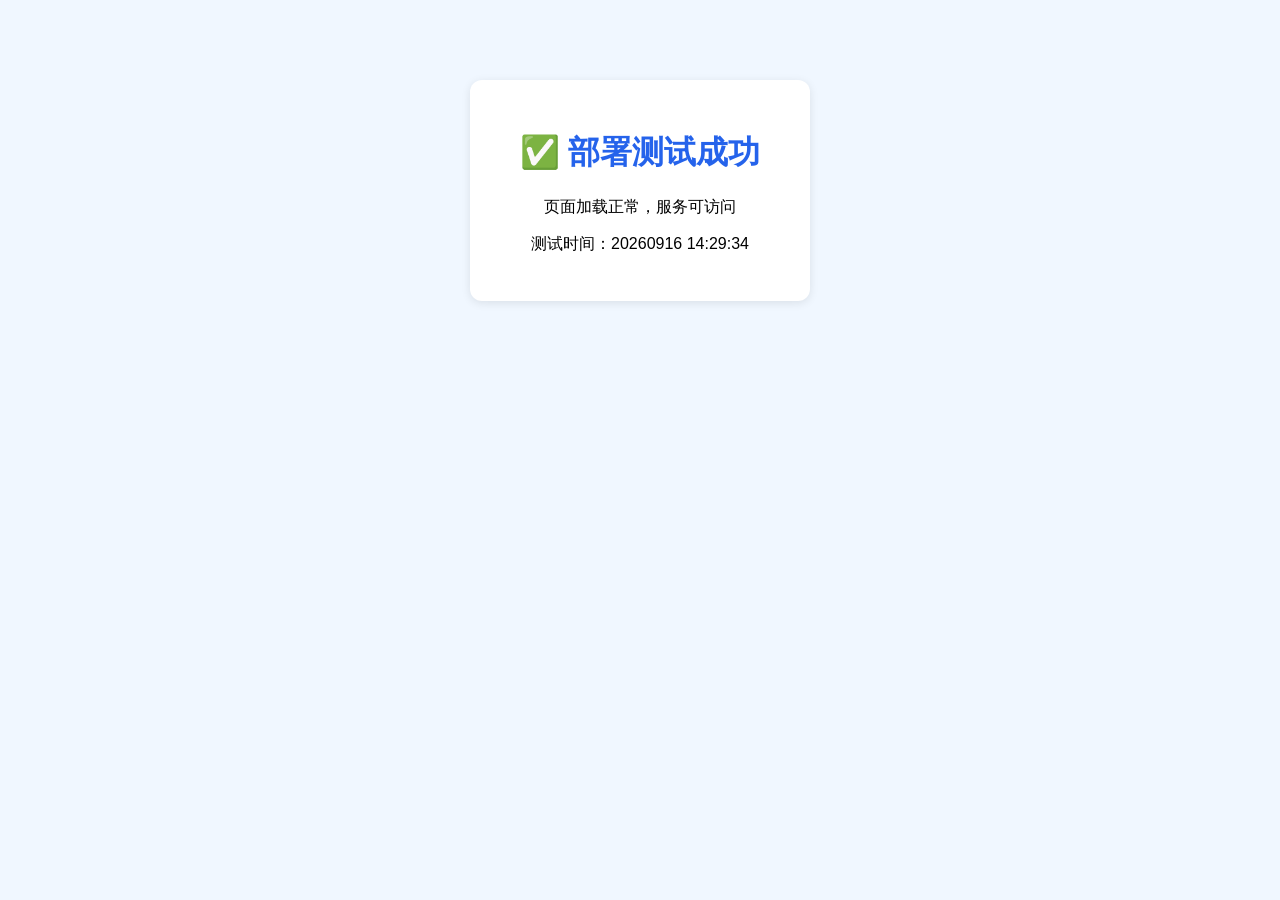
==== index.html @ 960917cb "Rename 新建文本文档.html to index.html" ====
<!DOCTYPE html>
<html lang="zh-CN">
<head>
    <meta charset="UTF-8">
    <title>测试页面</title>
    <style>
        body {
            font-family: sans-serif;
            text-align: center;
            margin-top: 80px;
            background-color: #f0f7ff;
        }
        .box {
            display: inline-block;
            padding: 30px 50px;
            background: #ffffff;
            border-radius: 12px;
            box-shadow: 0 2px 10px #00000018;
        }
        h1 {
            color: #2563eb;
        }
    </style>
</head>
<body>
    <div class="box">
        <h1>✅ 部署测试成功</h1>
        <p>页面加载正常，服务可访问</p>
        <p>测试时间：20260916 14:29:34</p>
    </div>
</body>
</html>
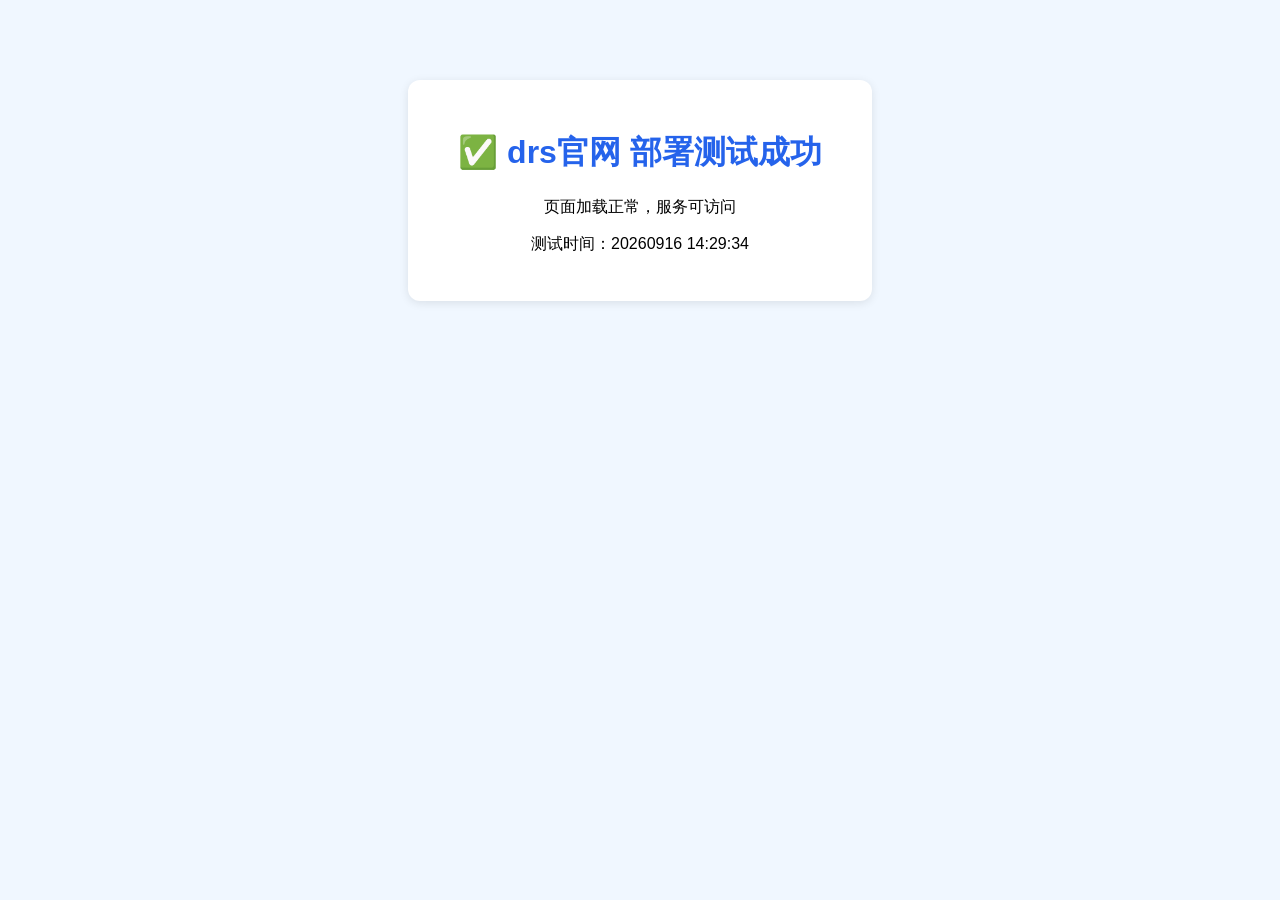
==== commit 22407b7c: "Update title and content for drs官网" ====
--- a/index.html
+++ b/index.html
@@ -2,7 +2,7 @@
 <html lang="zh-CN">
 <head>
     <meta charset="UTF-8">
-    <title>测试页面</title>
+    <title>drs官网</title>
     <style>
         body {
             font-family: sans-serif;
@@ -24,9 +24,10 @@
 </head>
 <body>
     <div class="box">
-        <h1>✅ 部署测试成功</h1>
+        <h1>✅ drs官网 部署测试成功</h1>
         <p>页面加载正常，服务可访问</p>
         <p>测试时间：20260916 14:29:34</p>
     </div>
 </body>
 </html>
+
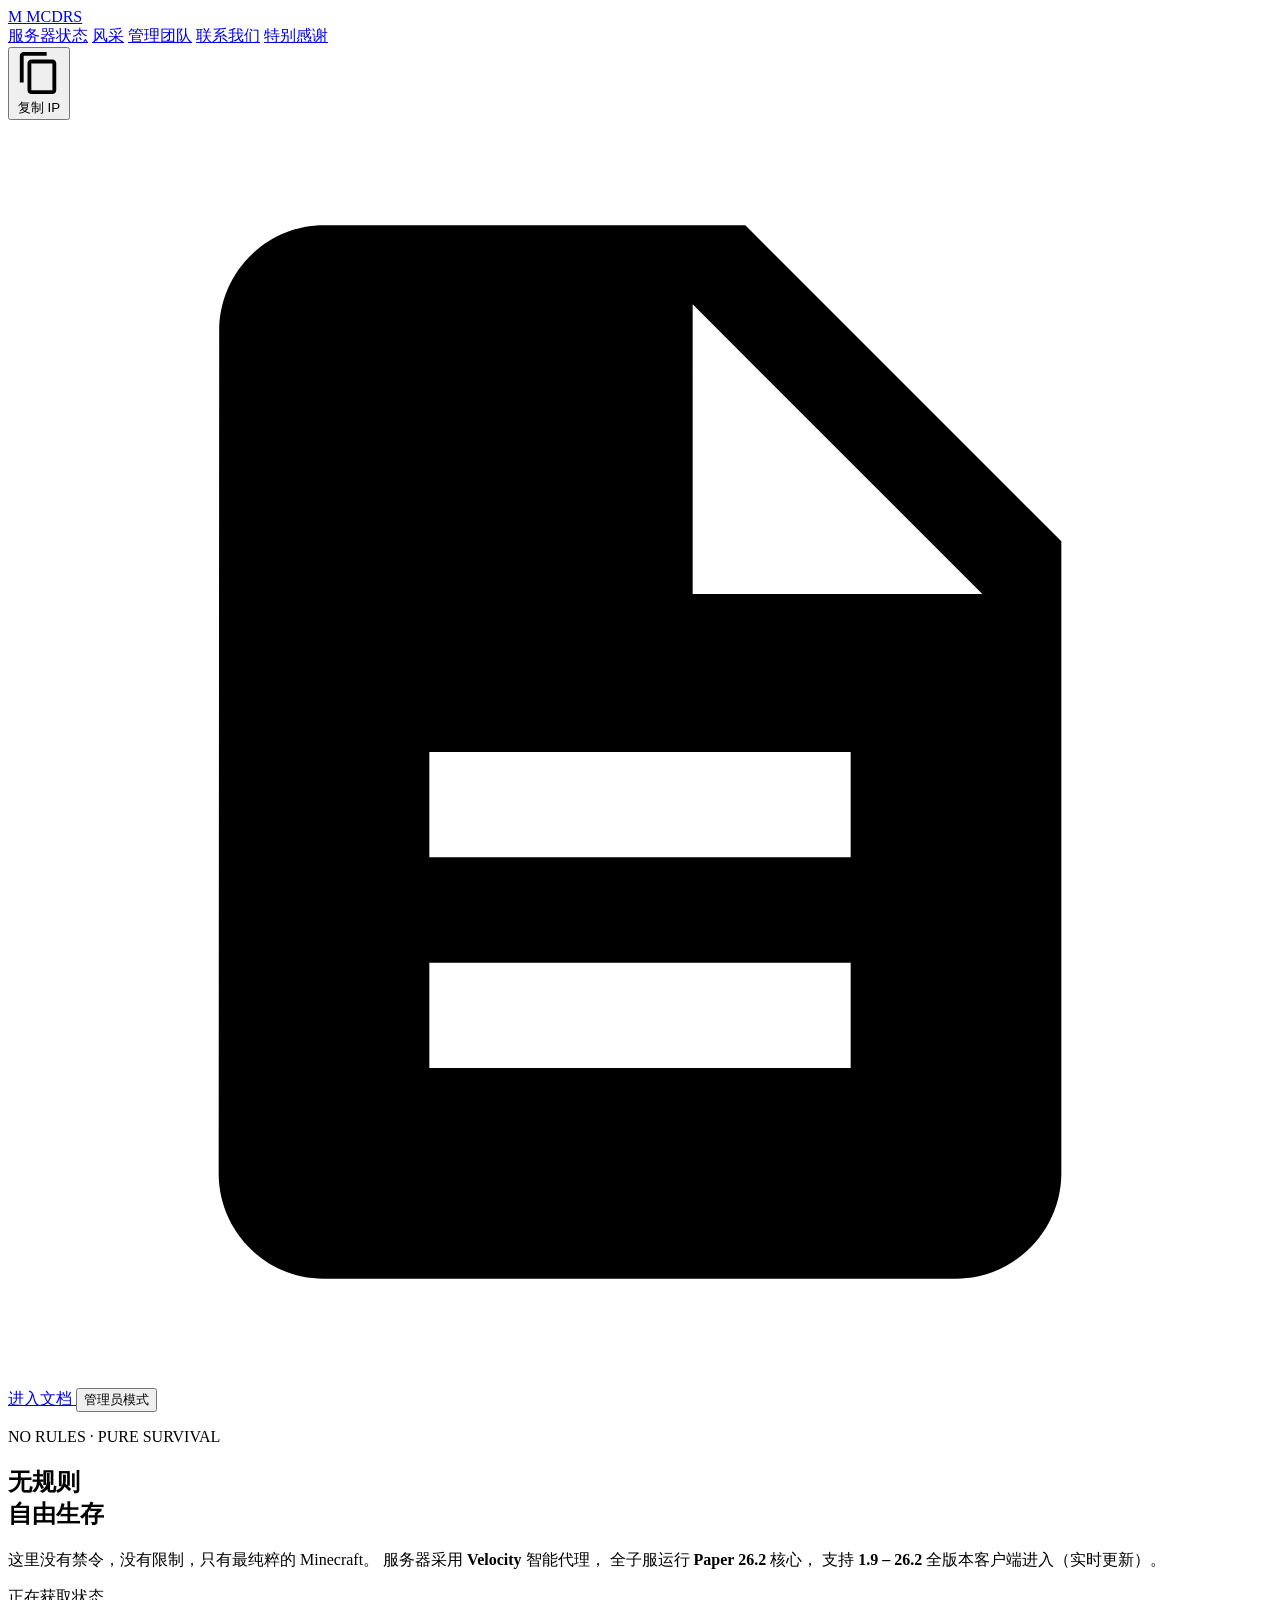
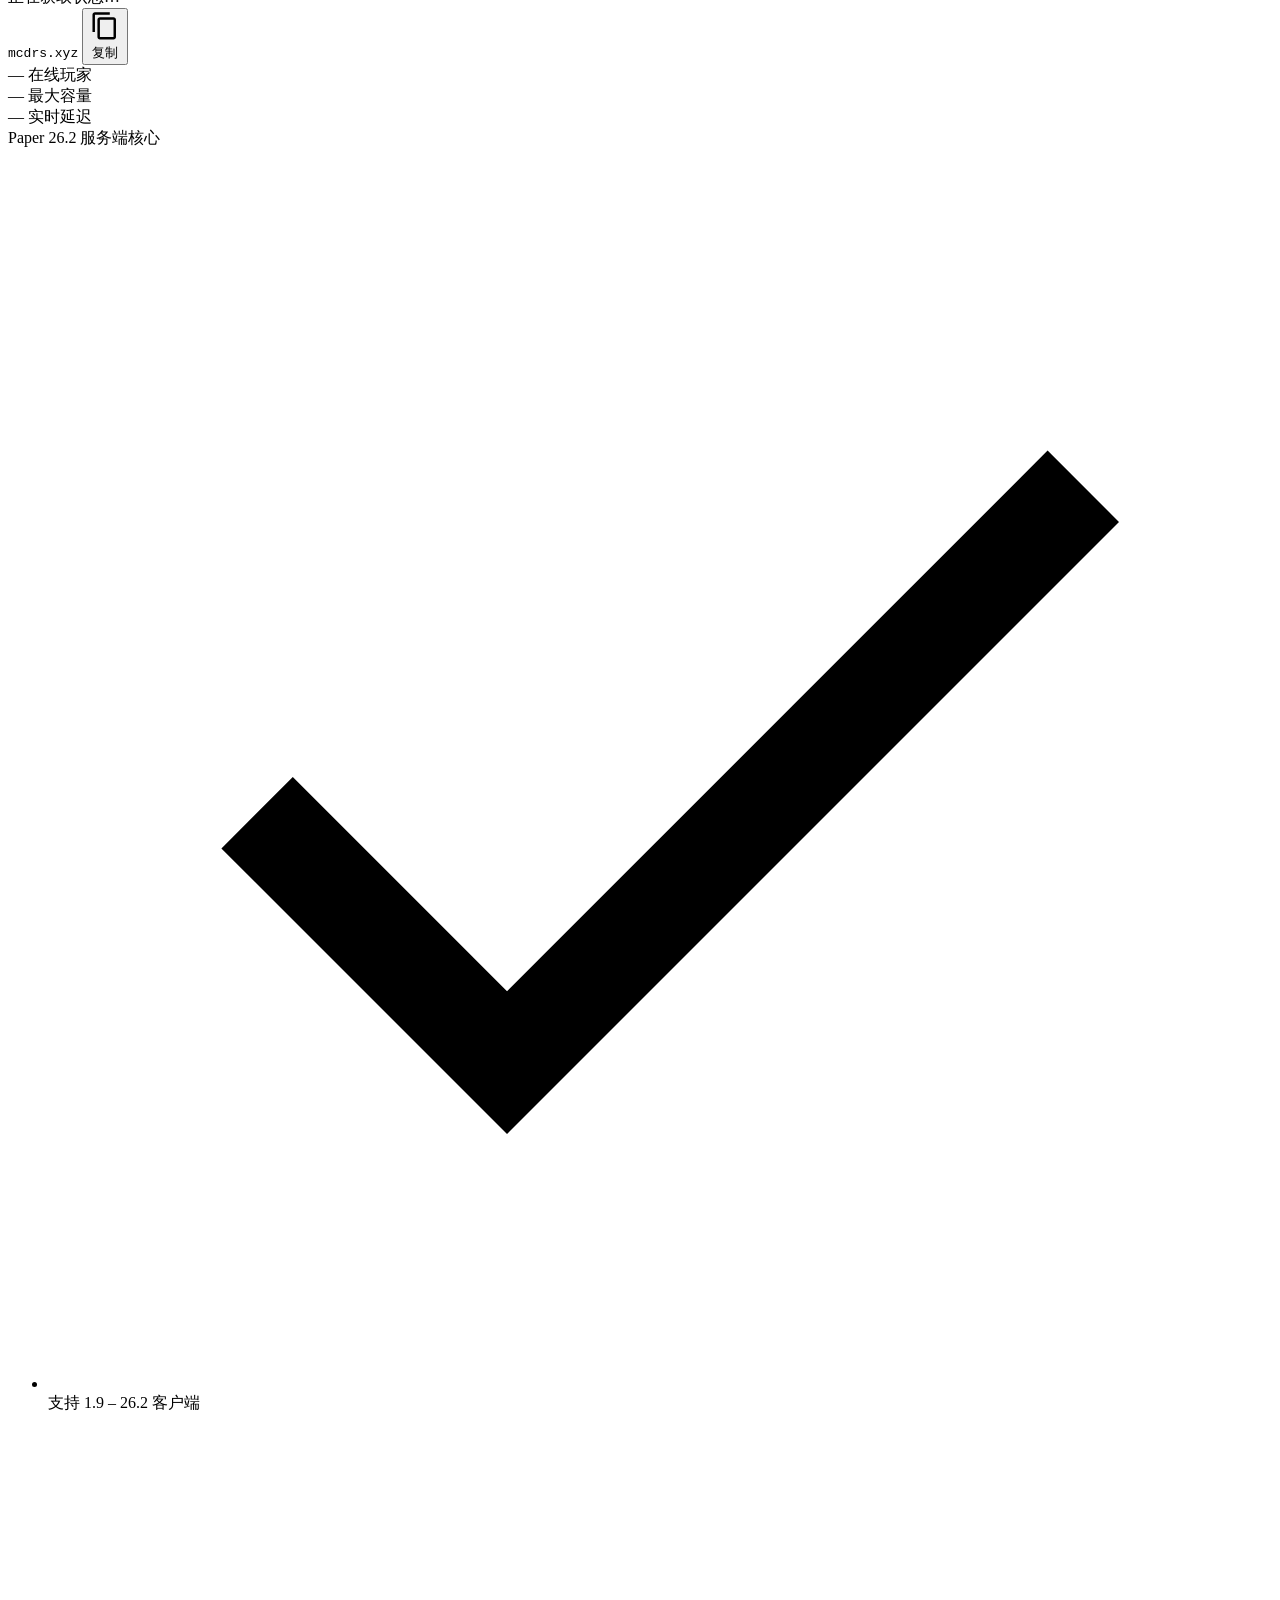
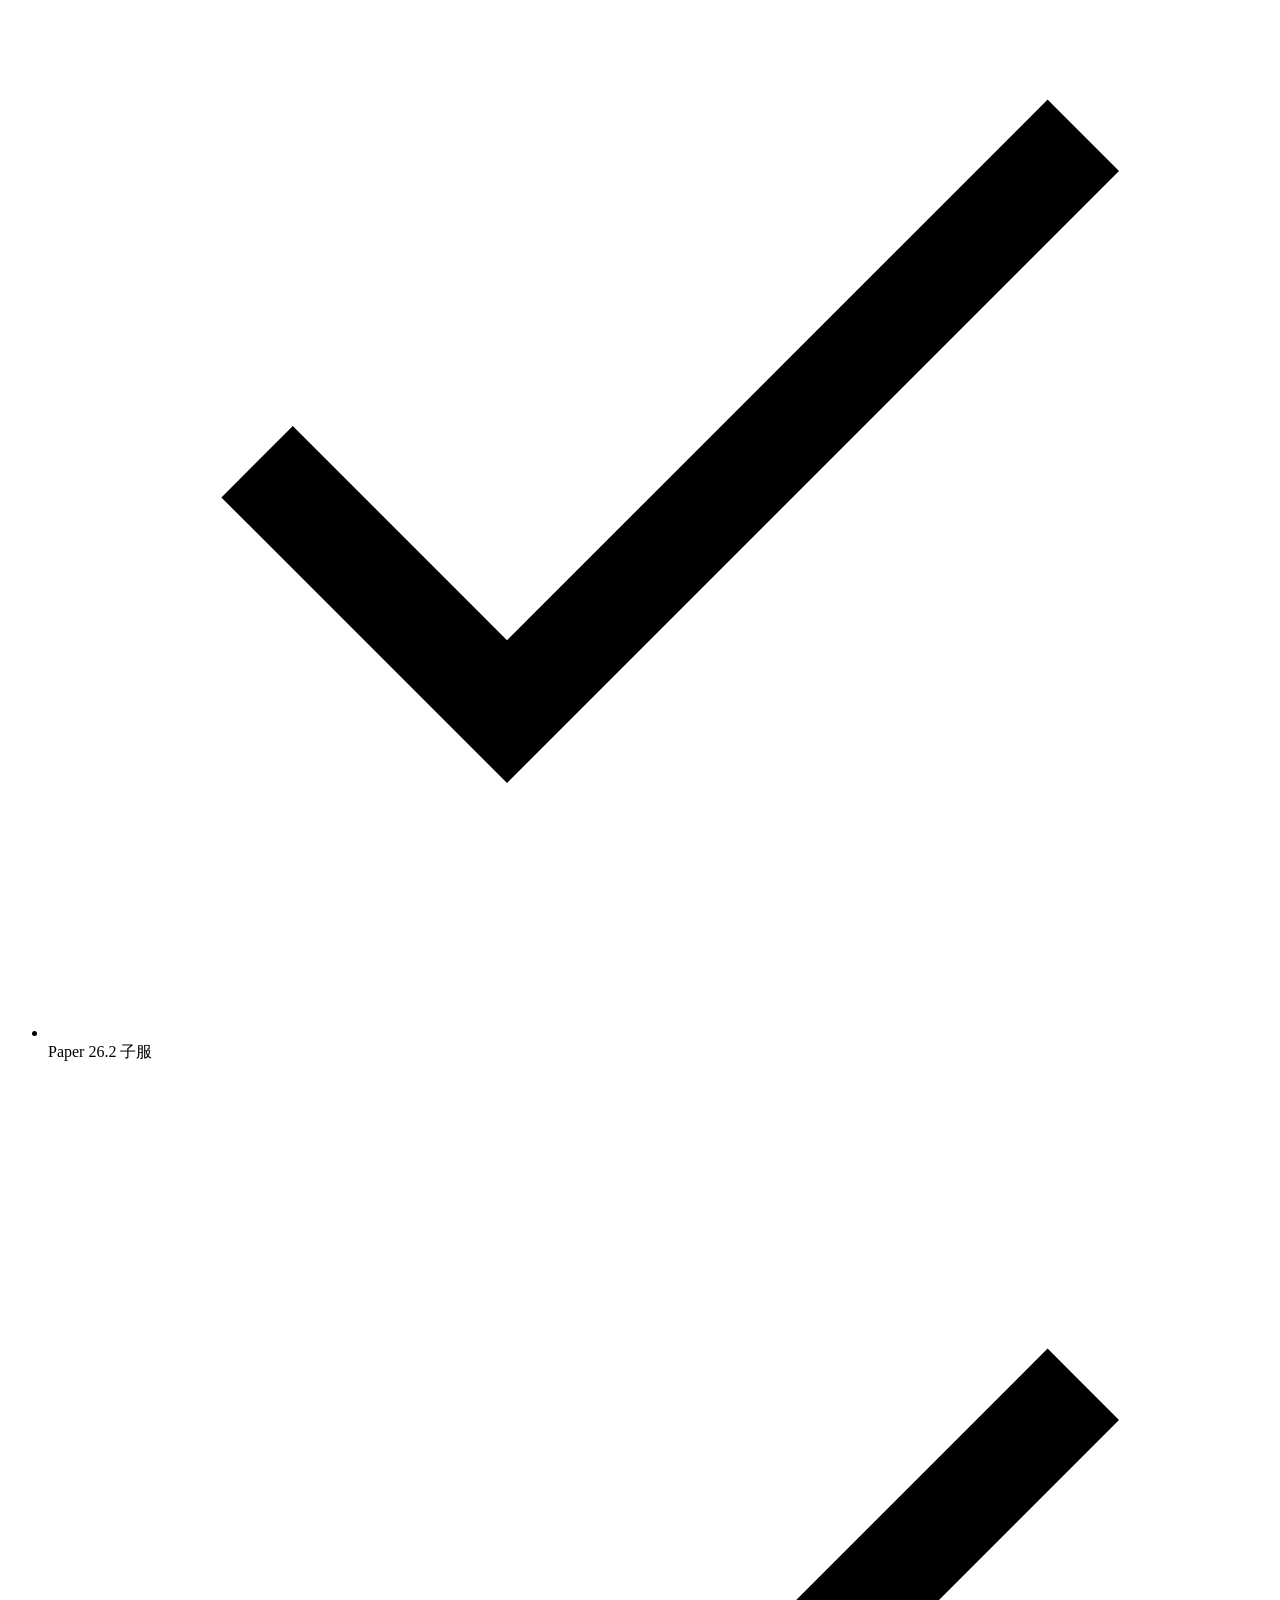
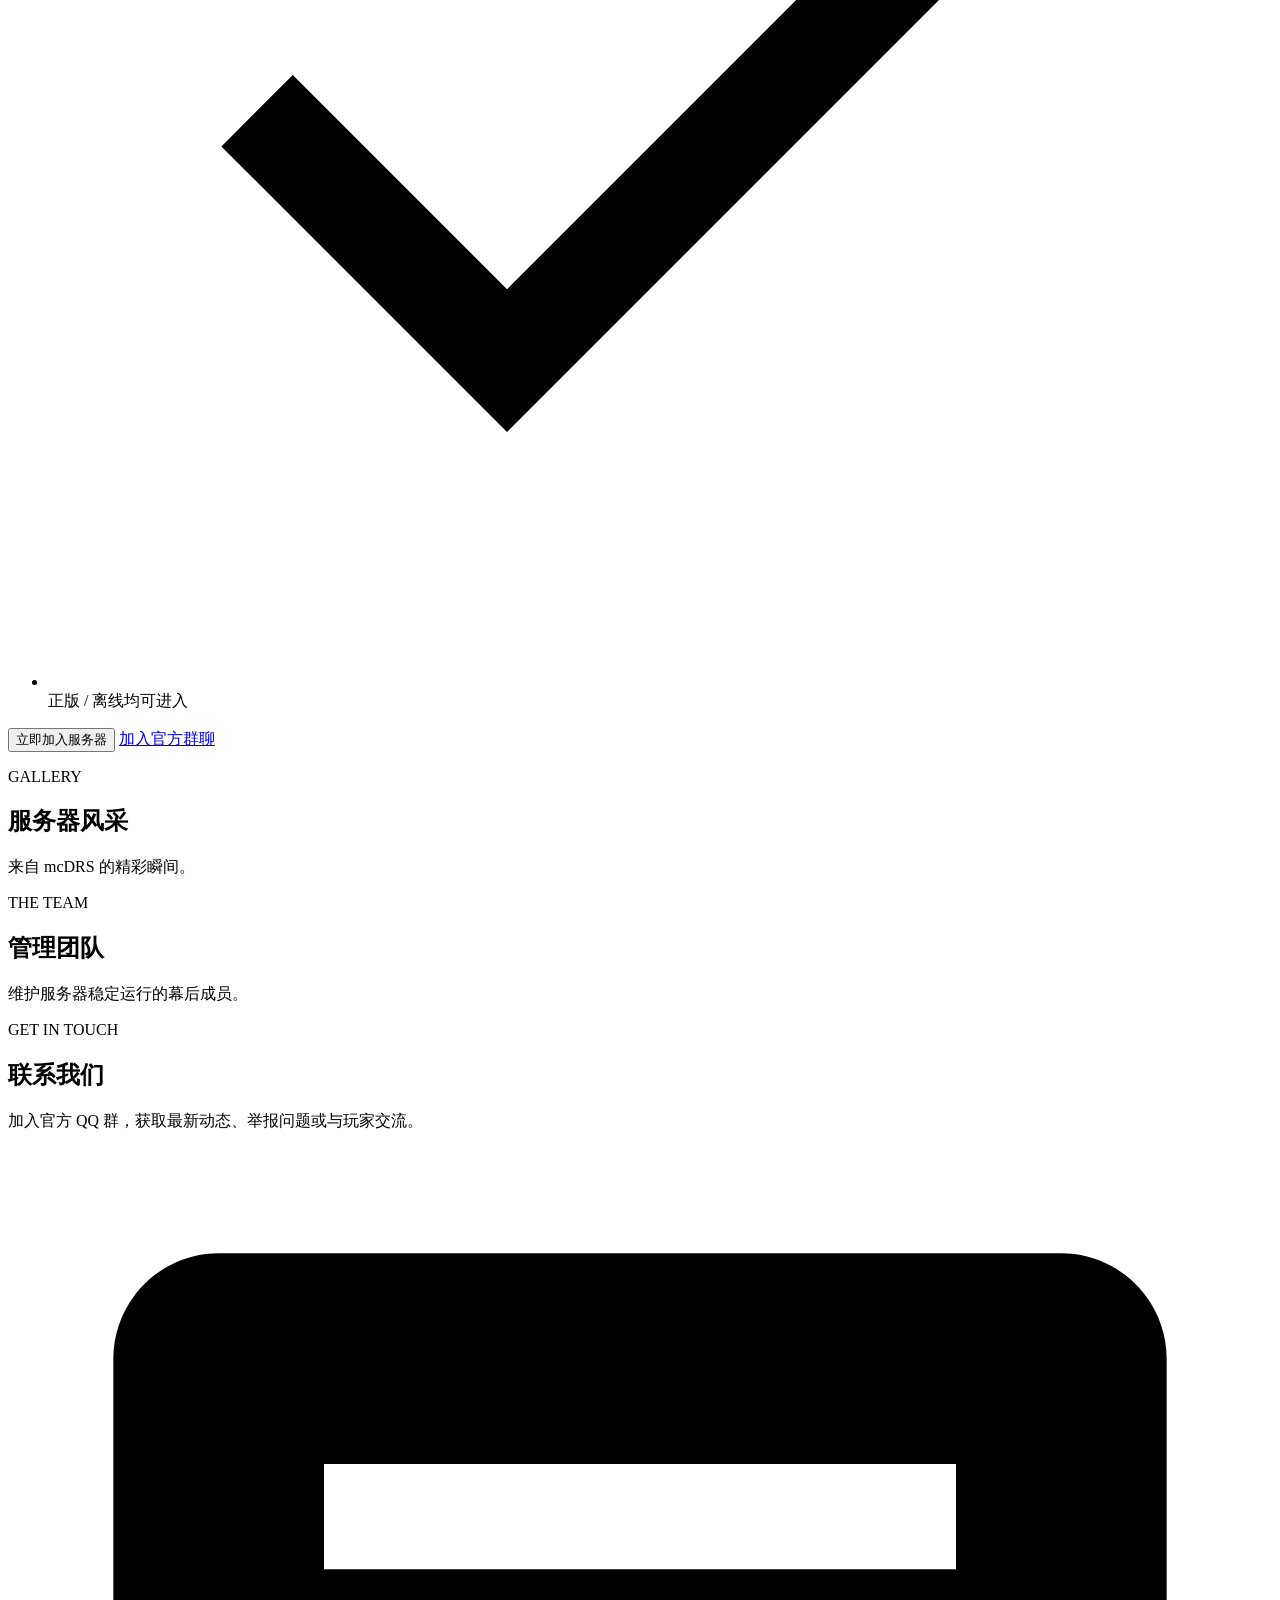
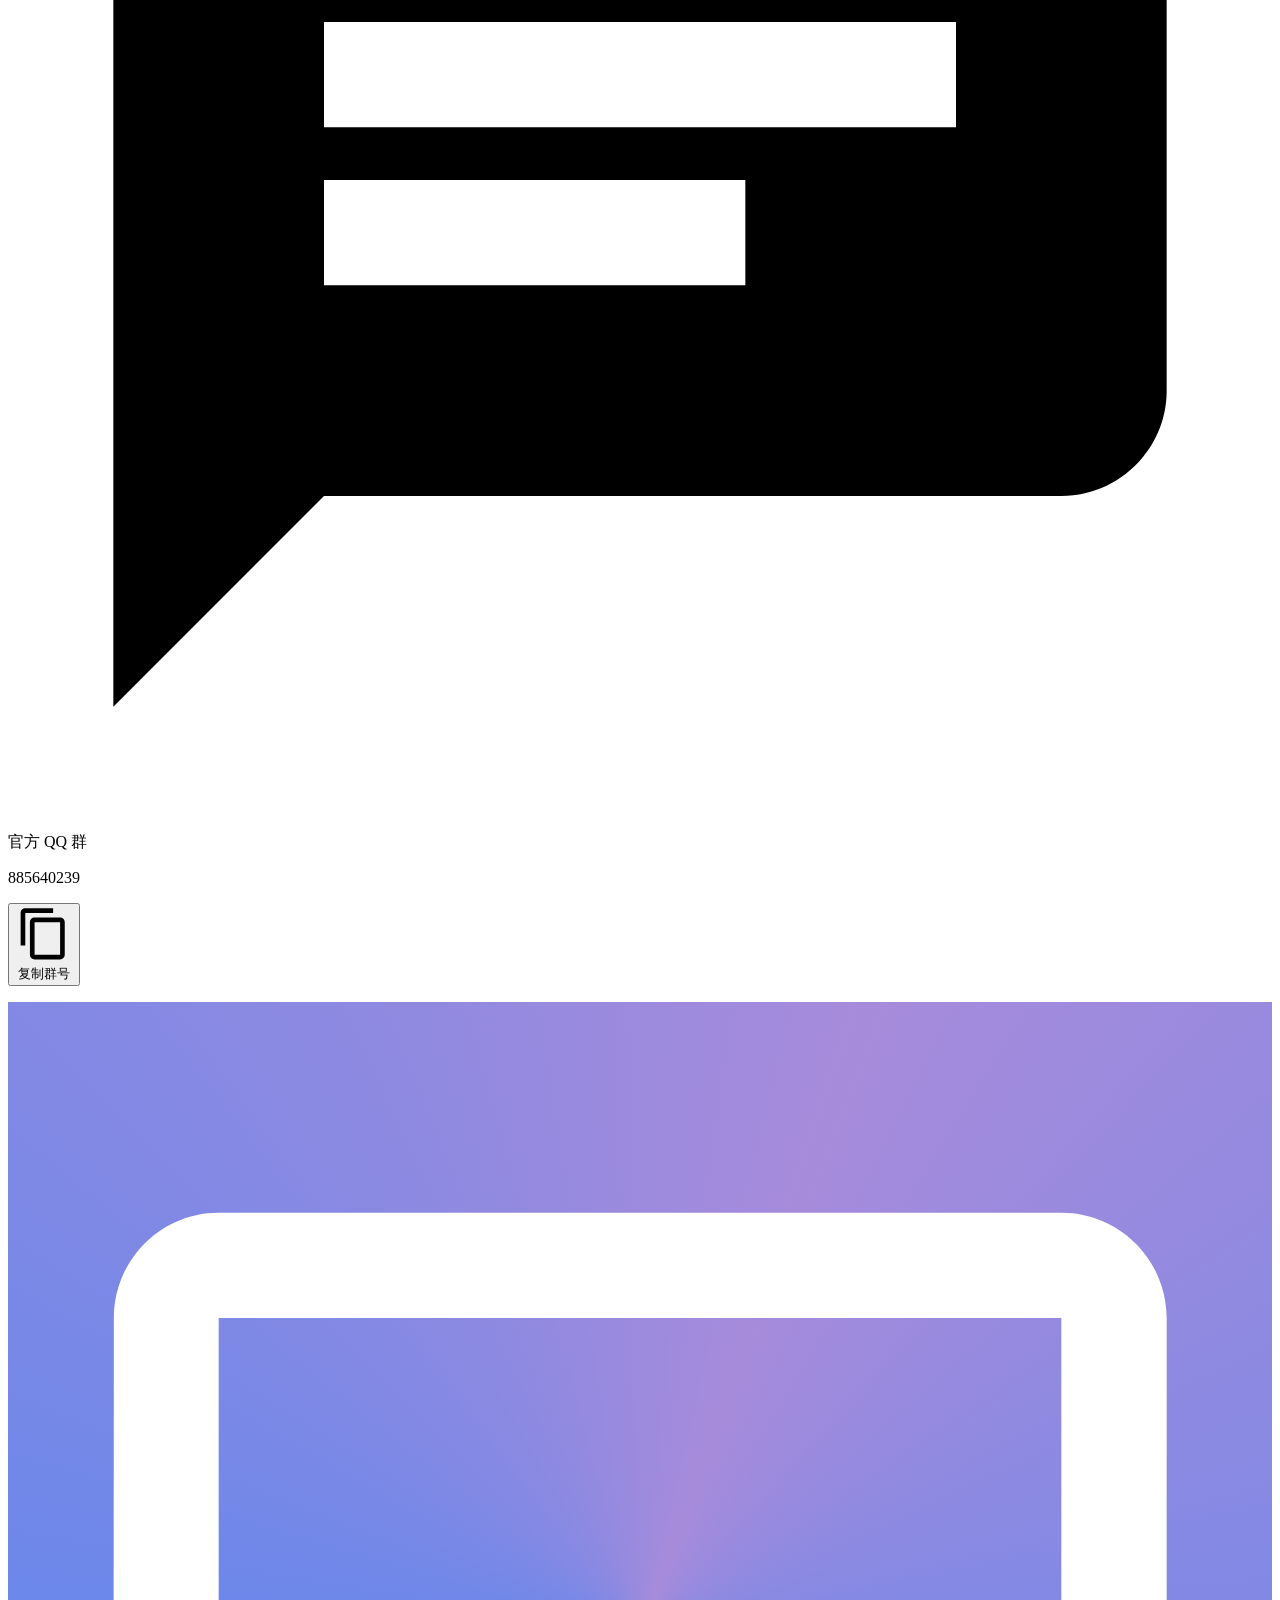
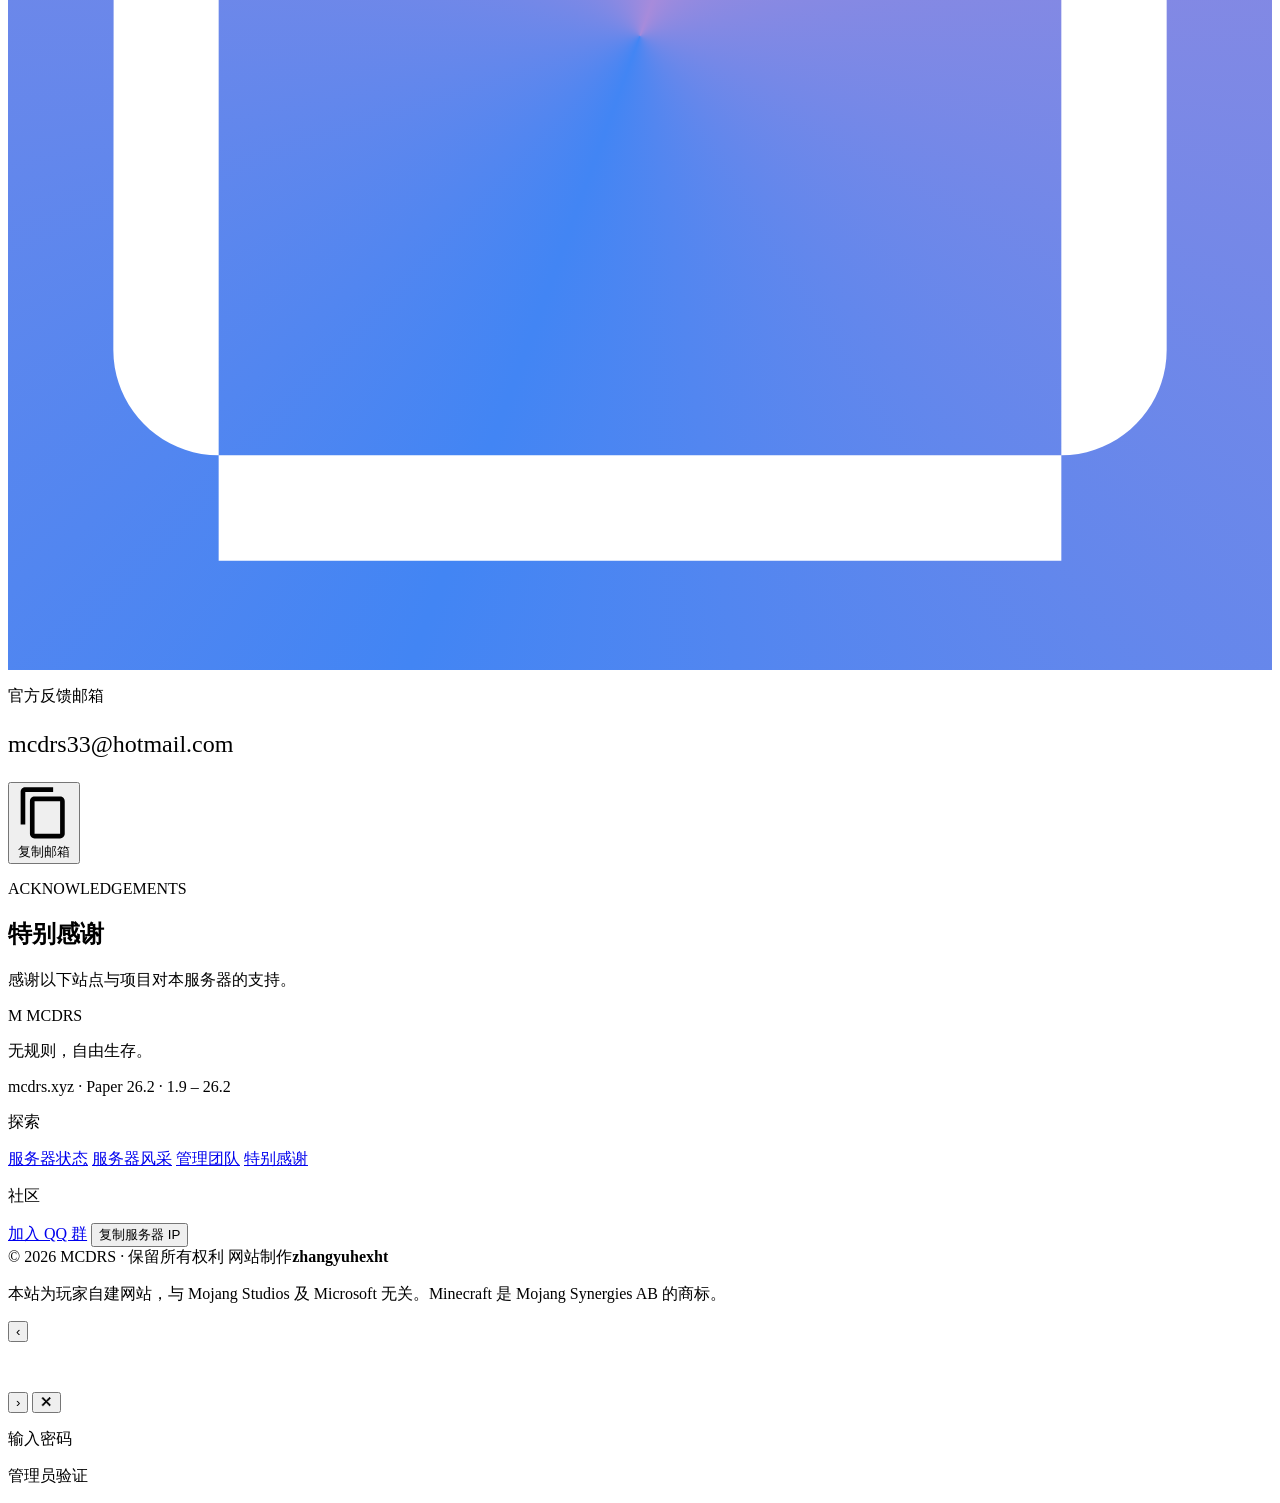
==== commit a1ad8b76: "Update index.html" ====
--- a/index.html
+++ b/index.html
@@ -1,33 +1,244 @@
 <!DOCTYPE html>
-<html lang="zh-CN">
+<html lang="zh-CN" data-theme="dark">
 <head>
-    <meta charset="UTF-8">
-    <title>drs官网</title>
-    <style>
-        body {
-            font-family: sans-serif;
-            text-align: center;
-            margin-top: 80px;
-            background-color: #f0f7ff;
-        }
-        .box {
-            display: inline-block;
-            padding: 30px 50px;
-            background: #ffffff;
-            border-radius: 12px;
-            box-shadow: 0 2px 10px #00000018;
-        }
-        h1 {
-            color: #2563eb;
-        }
-    </style>
+  <meta charset="UTF-8" />
+  <meta name="viewport" content="width=device-width, initial-scale=1.0, viewport-fit=cover" />
+  <title>MCDRS · mcdrs.xyz — 无规则服务器</title>
+  <meta name="description" content="MCDRS 无规则生存服务器 · 支持 1.9 – 26.2 客户端（实时更新）· Paper 26.2 服务端 · IP: mcdrs.xyz" />
+  <link rel="icon" href="data:image/svg+xml,%3Csvg xmlns='http://www.w3.org/2000/svg' viewBox='0 0 64 64'%3E%3Crect width='64' height='64' rx='14' fill='%230b57d0'/%3E%3Cpath d='M16 46V20l6 4 10-8 10 8 6-4v26h-12V32l-4-4-4 4v14z' fill='%23fff'/%3E%3C/svg%3E" />
+  <link rel="stylesheet" href="styles.css" />
 </head>
 <body>
-    <div class="box">
-        <h1>✅ drs官网 部署测试成功</h1>
-        <p>页面加载正常，服务可访问</p>
-        <p>测试时间：20260916 14:29:34</p>
+
+  <div class="bg-canvas" aria-hidden="true"><div class="bg-canvas__grad" id="bgGrad"></div></div>
+  <div class="progress" aria-hidden="true"><div class="progress__bar" id="progressBar"></div></div>
+
+  <header class="nav" id="nav">
+    <div class="nav__inner container">
+      <a class="brand" href="#top" aria-label="MCDRS 首页">
+        <span class="brand__mark" aria-hidden="true">M</span>
+        <span class="brand__name">MCDRS</span>
+      </a>
+      <nav class="nav__links" aria-label="页面导航">
+        <a href="#status">服务器状态</a>
+        <a href="#gallery">风采</a>
+        <a href="#admins">管理团队</a>
+        <a href="#contact">联系我们</a>
+        <a href="#thanks">特别感谢</a>
+      </nav>
+      <button class="btn btn--filled nav__cta" type="button" data-copy-ip>
+        <svg class="icon" viewBox="0 0 24 24" aria-hidden="true"><path d="M16 1H4c-1.1 0-2 .9-2 2v14h2V3h12zm3 4H8c-1.1 0-2 .9-2 2v14c0 1.1.9 2 2 2h11c1.1 0 2-.9 2-2V7c0-1.1-.9-2-2-2m0 16H8V7h11z"/></svg>
+        复制 IP
+      </button>
+      <a class="btn btn--filled nav__docs" href="docs.html" type="button">
+        <svg class="icon" viewBox="0 0 24 24" aria-hidden="true"><path d="M14 2H6c-1.1 0-1.99.9-1.99 2L4 20c0 1.1.89 2 1.99 2H18c1.1 0 2-.9 2-2V8l-6-6zm2 16H8v-2h8v2zm0-4H8v-2h8v2zm-3-5V3.5L18.5 9H13z"/></svg>
+        进入文档
+      </a>
+      <button class="btn btn--outlined nav__admin" id="adminBtn" type="button">管理员模式</button>
     </div>
+  </header>
+
+  <main id="top">
+
+    <!-- ═══════════ 01 · Hero + 服务器状态 ═══════════ -->
+    <section class="hero section" id="status">
+      <div class="hero-decor" aria-hidden="true"><i></i><i></i><i></i><i></i></div>
+      <div class="container hero__inner reveal">
+        <p class="hero-badge"><span class="hero-badge__dot" aria-hidden="true"></span>NO RULES · PURE SURVIVAL</p>
+        <h1 class="display">无规则<br /><span class="gradient-text">自由生存</span></h1>
+        <p class="lede">
+          这里没有禁令，没有限制，只有最纯粹的 Minecraft。
+          服务器采用 <strong>Velocity</strong> 智能代理，
+          全子服运行 <strong>Paper 26.2</strong> 核心，
+          支持 <strong>1.9 – 26.2</strong> 全版本客户端进入（实时更新）。
+        </p>
+
+        <div class="status-card card liquid-glass--edge" role="region" aria-label="服务器实时状态">
+          <div class="status-card__head">
+            <span class="live-dot" id="statusDot" aria-hidden="true"></span>
+            <span class="status-card__state" id="statusText">正在获取状态…</span>
+            <span class="status-card__time" id="statusUpdated"></span>
+          </div>
+
+          <div class="status-card__ip">
+            <img class="status-logo" id="serverLogo" alt="服务器图标" hidden />
+            <code id="serverIp">mcdrs.xyz</code>
+            <button class="btn btn--tonal btn--sm" type="button" data-copy-ip>
+              <svg class="icon" viewBox="0 0 24 24" aria-hidden="true"><path d="M16 1H4c-1.1 0-2 .9-2 2v14h2V3h12zm3 4H8c-1.1 0-2 .9-2 2v14c0 1.1.9 2 2 2h11c1.1 0 2-.9 2-2V7c0-1.1-.9-2-2-2m0 16H8V7h11z"/></svg>
+              复制
+            </button>
+          </div>
+
+          <div class="stats-grid">
+            <div class="stat">
+              <span class="stat__value" id="playersOnline">—</span>
+              <span class="stat__label">在线玩家</span>
+            </div>
+            <div class="stat">
+              <span class="stat__value" id="playersMax">—</span>
+              <span class="stat__label">最大容量</span>
+            </div>
+            <div class="stat">
+              <span class="stat__value" id="serverPing">—</span>
+              <span class="stat__label">实时延迟</span>
+            </div>
+            <div class="stat">
+              <span class="stat__value" id="serverVersion">Paper 26.2</span>
+              <span class="stat__label">服务端核心</span>
+            </div>
+          </div>
+
+          <div class="meter" aria-hidden="true">
+            <div class="meter__fill" id="playersMeter" style="--w:0%"></div>
+          </div>
+
+          <ul class="chips">
+            <li class="chip"><svg class="icon icon--sm" viewBox="0 0 24 24"><path d="M9 16.2 4.8 12l-1.4 1.4L9 19 21 7l-1.4-1.4z"/></svg>支持 1.9 – 26.2 客户端</li>
+            <li class="chip"><svg class="icon icon--sm" viewBox="0 0 24 24"><path d="M9 16.2 4.8 12l-1.4 1.4L9 19 21 7l-1.4-1.4z"/></svg>Paper 26.2 子服</li>
+            <li class="chip"><svg class="icon icon--sm" viewBox="0 0 24 24"><path d="M9 16.2 4.8 12l-1.4 1.4L9 19 21 7l-1.4-1.4z"/></svg>正版 / 离线均可进入</li>
+            <li class="chip" id="proxyChip" hidden><svg class="icon icon--sm" viewBox="0 0 24 24"><path d="M9 16.2 4.8 12l-1.4 1.4L9 19 21 7l-1.4-1.4z"/></svg><span id="proxyText"></span></li>
+          </ul>
+
+          <pre class="motd" id="serverMotd" hidden></pre>
+        </div>
+
+        <div class="hero__actions">
+          <button class="btn btn--filled btn--lg" type="button" data-copy-ip>立即加入服务器</button>
+          <a class="btn btn--outlined btn--lg" href="#contact">加入官方群聊</a>
+        </div>
+      </div>
+    </section>
+
+    <!-- ═══════════ 02 · 图片展示 ═══════════ -->
+    <section class="section" id="gallery">
+      <div class="container">
+        <header class="section-head reveal">
+          <p class="eyebrow">GALLERY</p>
+          <h2>服务器风采</h2>
+          <p class="section-head__desc">来自 mcDRS 的精彩瞬间。</p>
+        </header>
+        <div class="grid grid--3" id="galleryGrid"></div>
+      </div>
+    </section>
+
+    <!-- ═══════════ 03 · 管理团队 ═══════════ -->
+    <section class="section section--alt" id="admins">
+      <div class="container">
+        <header class="section-head reveal">
+          <p class="eyebrow">THE TEAM</p>
+          <h2>管理团队</h2>
+          <p class="section-head__desc">维护服务器稳定运行的幕后成员。</p>
+        </header>
+        <div class="grid grid--3" id="adminGrid"></div>
+      </div>
+    </section>
+
+    <!-- ═══════════ 03 · 联系我们 ═══════════ -->
+    <section class="section" id="contact">
+      <div class="container contact-wrap reveal">
+        <header class="section-head">
+          <p class="eyebrow">GET IN TOUCH</p>
+          <h2>联系我们</h2>
+          <p class="section-head__desc">加入官方 QQ 群，获取最新动态、举报问题或与玩家交流。</p>
+        </header>
+        <div class="card contact-card liquid-glass--edge">
+          <div class="contact-card__icon" aria-hidden="true">
+            <svg viewBox="0 0 24 24"><path d="M20 2H4c-1.1 0-2 .9-2 2v18l4-4h14c1.1 0 2-.9 2-2V4c0-1.1-.9-2-2-2M6 9h12v2H6zm8 5H6v-2h8zm4-6H6V6h12z"/></svg>
+          </div>
+          <div class="contact-card__body">
+            <p class="contact-card__label">官方 QQ 群</p>
+            <p class="contact-card__number" id="qqNumber">885640239</p>
+          </div>
+          <button class="btn btn--filled" type="button" id="copyQqBtn">
+            <svg class="icon" viewBox="0 0 24 24" aria-hidden="true"><path d="M16 1H4c-1.1 0-2 .9-2 2v14h2V3h12zm3 4H8c-1.1 0-2 .9-2 2v14c0 1.1.9 2 2 2h11c1.1 0 2-.9 2-2V7c0-1.1-.9-2-2-2m0 16H8V7h11z"/></svg>
+            复制群号
+          </button>
+        </div>
+        <div class="card contact-card liquid-glass--edge" style="margin-top:16px">
+          <div class="contact-card__icon" aria-hidden="true" style="background:conic-gradient(from 200deg, #4285f4, #a78bdb, #4285f4)">
+            <svg viewBox="0 0 24 24"><path d="M20 4H4c-1.1 0-1.99.9-1.99 2L2 18c0 1.1.9 2 2 2h16c1.1 0 2-.9 2-2V6c0-1.1-.9-2-2-2m0 4v14H4V6h16v14" fill="#fff"/></svg>
+          </div>
+          <div class="contact-card__body">
+            <p class="contact-card__label">官方反馈邮箱</p>
+            <p class="contact-card__number" id="emailAddress" style="font-size:clamp(1.1rem,3vw,1.5rem)">mcdrs33@hotmail.com</p>
+          </div>
+          <button class="btn btn--filled" type="button" id="copyEmailBtn">
+            <svg class="icon" viewBox="0 0 24 24" aria-hidden="true"><path d="M16 1H4c-1.1 0-2 .9-2 2v14h2V3h12zm3 4H8c-1.1 0-2 .9-2 2v14c0 1.1.9 2 2 2h11c1.1 0 2-.9 2-2V7c0-1.1-.9-2-2-2m0 16H8V7h11z"/></svg>
+            复制邮箱
+          </button>
+        </div>
+      </div>
+    </section>
+
+    <!-- ═══════════ 04 · 特别感谢 ═══════════ -->
+    <section class="section section--alt" id="thanks">
+      <div class="container">
+        <header class="section-head reveal">
+          <p class="eyebrow">ACKNOWLEDGEMENTS</p>
+          <h2>特别感谢</h2>
+          <p class="section-head__desc">感谢以下站点与项目对本服务器的支持。</p>
+        </header>
+        <div class="grid grid--4" id="thanksGrid"></div>
+      </div>
+    </section>
+
+  </main>
+
+  <footer class="footer">
+    <div class="container">
+      <div class="footer__top">
+        <div class="footer__intro">
+          <div class="footer__brand">
+            <span class="brand__mark brand__mark--sm" aria-hidden="true">M</span>
+            <span>MCDRS</span>
+          </div>
+          <p class="footer__tagline">无规则，自由生存。</p>
+          <p class="footer__meta">mcdrs.xyz · Paper 26.2 · 1.9 – 26.2</p>
+        </div>
+        <nav class="footer__col" aria-label="页脚导航">
+          <p class="footer__head">探索</p>
+          <a href="#status">服务器状态</a>
+          <a href="#gallery">服务器风采</a>
+          <a href="#admins">管理团队</a>
+          <a href="#thanks">特别感谢</a>
+        </nav>
+        <div class="footer__col">
+          <p class="footer__head">社区</p>
+          <a href="#contact">加入 QQ 群</a>
+          <button class="linklike" type="button" data-copy-ip>复制服务器 IP</button>
+        </div>
+      </div>
+      <div class="footer__bar">
+        <span>© 2026 MCDRS · 保留所有权利</span>
+        <span class="footer__credit">网站制作<strong>zhangyuhexht</strong></span>
+      </div>
+      <p class="footer__legal">本站为玩家自建网站，与 Mojang Studios 及 Microsoft 无关。Minecraft 是 Mojang Synergies AB 的商标。</p>
+    </div>
+  </footer>
+
+  <div class="lightbox" id="lightbox" role="dialog" aria-modal="true" aria-label="图片预览">
+    <button class="lightbox__btn lightbox__nav lightbox__prev" id="lbPrev" type="button" aria-label="上一张">&#8249;</button>
+    <figure class="lightbox__stage">
+      <img class="lightbox__img" id="lbImg" alt="" />
+      <figcaption class="lightbox__caption" id="lbCaption"></figcaption>
+    </figure>
+    <button class="lightbox__btn lightbox__nav lightbox__next" id="lbNext" type="button" aria-label="下一张">&#8250;</button>
+    <button class="lightbox__btn lightbox__close" id="lbClose" type="button" aria-label="关闭">&#10005;</button>
+  </div>
+
+  <div class="passcode" id="passcode" role="dialog" aria-modal="true" aria-label="管理员验证">
+    <div class="passcode__sheet">
+      <i class="passcode__sheen" aria-hidden="true"></i>
+      <p class="passcode__title">输入密码</p>
+      <p class="passcode__subtitle">管理员验证</p>
+      <div class="passcode__dots" id="pcDots" aria-live="polite"></div>
+      <div class="passcode__pad" id="pcPad"></div>
+    </div>
+  </div>
+
+  <div class="toast" id="toast" role="status" aria-live="polite"></div>
+
+  <script src="app.js"></script>
 </body>
 </html>
 
